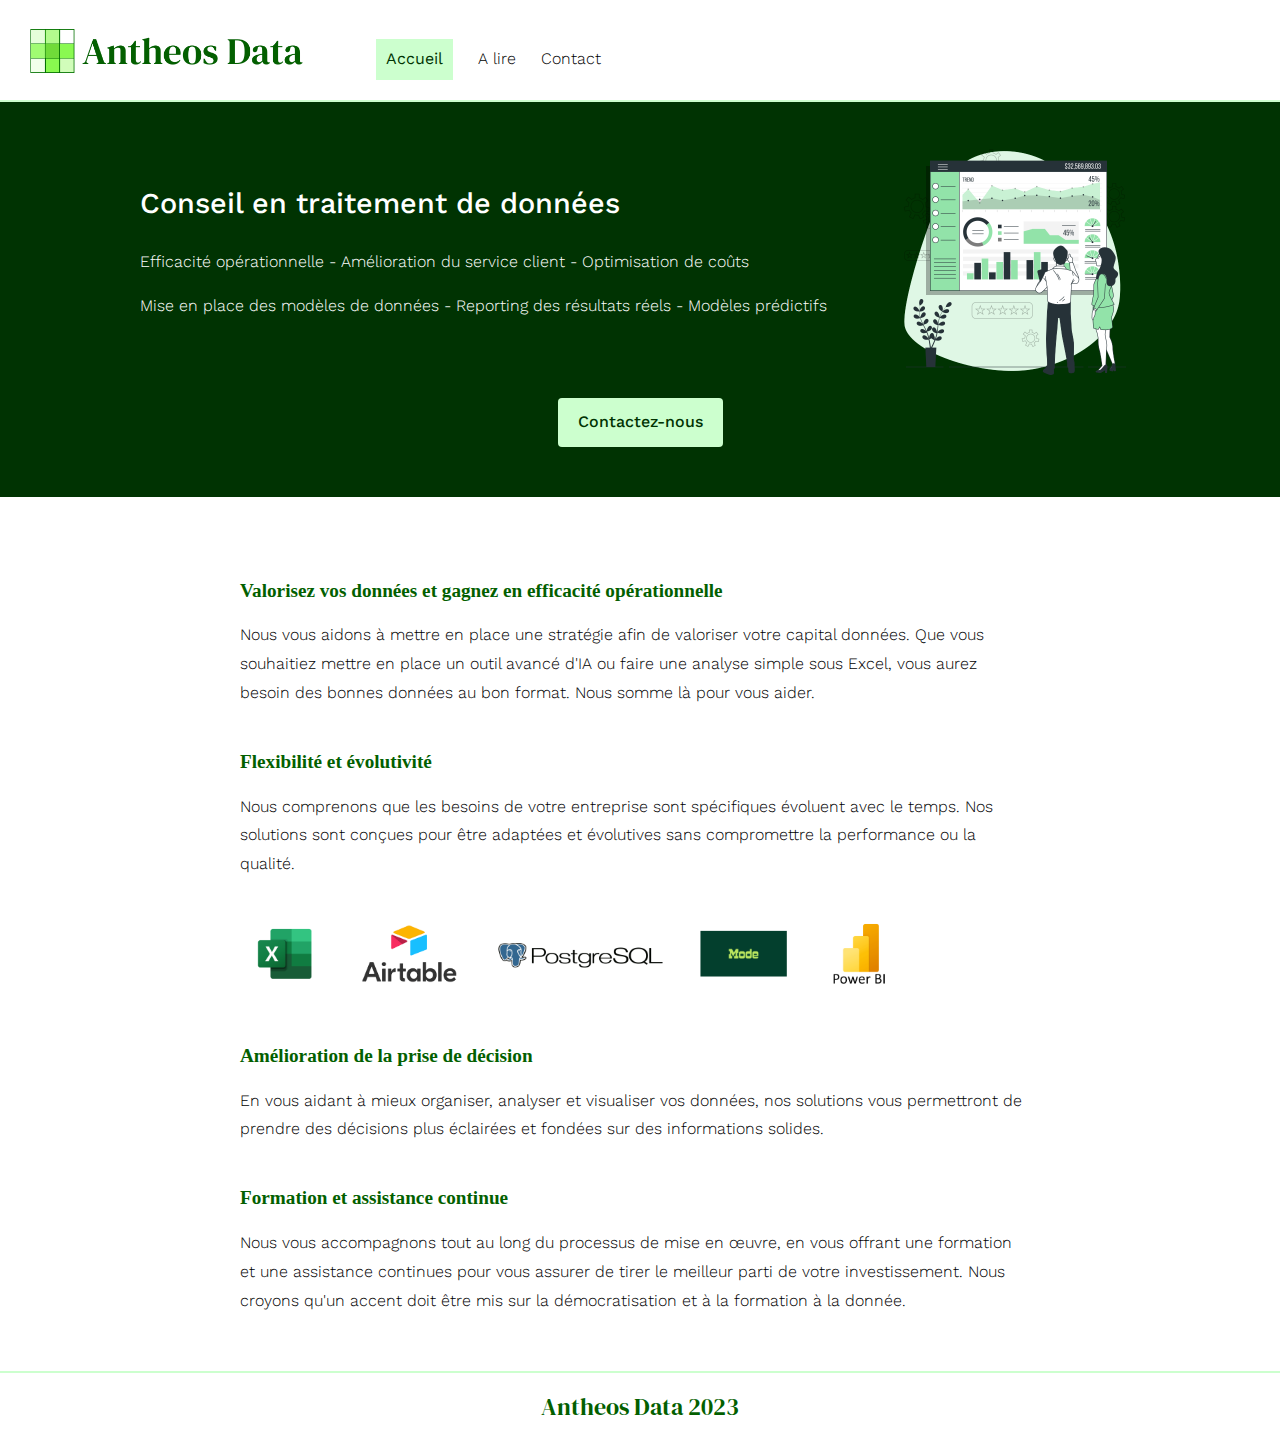
==== index.html @ 5d1bf807 "Initial commit" ====
<!DOCTYPE html>

<html lang="en">

<head>
  <meta charset="UTF-8">
  <meta http-equiv="X-UA-Compatible" content="IE=edge">
  <meta name="viewport" content="width=device-width, initial-scale=1.0">
  <link rel="preconnect" href="https://fonts.googleapis.com">
  <link rel="preconnect" href="https://fonts.gstatic.com" crossorigin>
  <link href="https://fonts.googleapis.com/css2?family=DM+Serif+Display:ital@0;1&family=EB+Garamond:ital,wght@0,400;0,500;1,400;1,500&family=Work+Sans:ital,wght@0,300;0,400;0,500;0,700;1,300;1,400&display=swap" rel="stylesheet">
  <link rel="stylesheet" href="./public/stylesheets/whitespace-reset.css">
  <link rel="stylesheet" href="./public/stylesheets/style.css">
  <link rel="icon" href="./public/images/favicon.ico">

  <title>Antheos Data</title>
</head>

<body>
  <header>
    <a href="./index.html">  
      <img id="logo" src="./public/images/Antheos Logo longueur@0.5x.png" alt="Antheos Data logo">
    </a>
    <nav>
      <ul>
        <li class="is-active"><a href="./index.html">Accueil</a></li>
        <li><a href="./a_lire.html">A lire</a></li>
        <li><a href="./contact.html">Contact</a></li>
      </ul>
    </nav>
  </header>

  <section id="hero">
    <div id="hero-content">
      <div id="hero-paragraph">
        <div id="hero-title">Conseil en traitement de données</div>
        <p>Efficacité opérationnelle - Amélioration du service client - Optimisation de coûts</p>
        <p>Mise en place des modèles de données - Reporting des résultats réels  - Modèles prédictifs</p>
      </div>
      <div id="hero-image">
        <img src="./public/images/hero-image.png" alt="Hero image">
      </div>
    </div>
    <a class="button" href="./contact.html">Contactez-nous</a> 
  </section>

  <section id="content">

    <p class="main_point">Valorisez vos données et gagnez en efficacité opérationnelle</p>
    <p>
      Nous vous aidons à mettre en place une stratégie afin de valoriser votre capital données. Que vous souhaitiez mettre en place
      un outil avancé d'IA ou faire une analyse simple sous Excel, vous aurez besoin des bonnes données au bon format. Nous
      somme là pour vous aider.
    </p>

    <p class="main_point">Flexibilité et évolutivité</p> 
    <p>
      Nous comprenons que les besoins de votre entreprise sont spécifiques évoluent avec le temps. 
      Nos solutions sont conçues pour être adaptées et évolutives sans compromettre la performance ou la qualité. 
    </p>

    <img src="./public/images/logos_software@2x.png" alt="logos de logiciels de gestion de données">
    
    <p class="main_point">Amélioration de la prise de décision</p>
    <p>
      En vous aidant à mieux organiser, analyser et visualiser vos données, nos solutions vous 
      permettront de prendre des décisions plus éclairées et fondées sur des informations solides.  
    </p>

    <p class="main_point">Formation et assistance continue</p>
    <p>
      Nous vous accompagnons tout au long du processus 
      de mise en œuvre, en vous offrant une formation et une assistance continues pour vous assurer de tirer le meilleur parti de votre investissement.
      Nous croyons qu'un accent doit être mis sur la démocratisation et à la formation à la donnée.
    </p>

  </section>
  
  <footer>
    Antheos Data 2023
  </footer>
  
</body>

</html>
---- public/stylesheets/style.css ----
:root {
  font-family: 'Work Sans', sans-serif;
  font-size: 100%;
  font-weight:300;
 
  --main-0: rgb(3, 95, 0);
  --main-1: rgb(134, 230, 89);
  --main-2: rgb(204, 255, 206);
  --main-3: rgb(0, 51, 2);
  --secondary-0: rgb(95, 0, 92);
  --secondary-1: rgb(255, 0, 247);
  --secondary-2: rgb(255, 153, 252);
  --background-0: rgb(255, 255, 255);
  --background-1: rgb(245, 245, 230);
}

body {    
  background-color: var(--background-0);
  display: flex;
  flex-direction: column;
  font-size: 1rem;
  height: 100%;
  line-height: 1.8rem;
  margin-top: 98px;
  min-height: 100vh;
}

#content {
  margin: 40px auto;
  max-width: 800px;
}

header {
  background-color: var(--background-0);
  border-bottom: var(--main-1) solid 2px;
  border-image: linear-gradient(to right, var(--main-2), var(--main-2)) 1;
  display: flex;
  position: fixed;
  top: 0;
  width: 100%;
}

h1, h2 {
  font-family: Georgia, 'Times New Roman', Times, serif;
  margin: 2rem 1rem 1rem 0;
}

h1 {
  background-color: var(--main-2);
  color: var(--main-0);
  font-size: 1.5rem;
  padding: 10px;
}

h2 {
  color: var(--main-0);
  font-size: 1.4rem;
}

p {
  margin: 1rem 1rem 1rem 0;
}

a:link { text-decoration: none; }
a:visited { text-decoration: none; }
a:hover { text-decoration: none; }

ul {
  list-style-type: square;
  list-style-position: inside;
}

li {
  margin-left: 2rem;
}

nav {
  display: inline-block;
  margin-left: 50px;
  margin-bottom: auto;
  margin-top: auto;
  padding-top: 18px;
}

nav ul li {
  display: inline-block;
  margin-right: 10px;
  margin-left: 10px;
}

nav ul li a {
  color: black;
  text-decoration: none;
}

.is-active > a {
  background-color: var(--main-2);
  color: var(--main-3);
  font-weight: 400;
  padding: 10px 10px 12px 10px;
}

footer {
  border-top: var(--main-3) solid 2px;
  border-image: linear-gradient(to right, var(--main-2), var(--main-2)) 1;
  color: var(--main-0);
  font-family: 'DM Serif Display', Georgia, 'Times New Roman', Times, serif;
  font-size: 1.5rem;
  height: 50px;
  margin-top: auto;
  margin-bottom: 0px;
  padding-top: 20px;
  text-align: center;
}

details > summary {
  font-family: Georgia, 'Times New Roman', Times, serif;
  color: var(--main-0);
  font-weight: bold;
  list-style-type: none;
  margin: 1rem;
}

details > summary::before {
  content: '▶';
  display: inline-block;
  margin-right: 5px;
  transform: rotate(0deg);
  transition: transform 0.2s linear;
}

details[open] > summary::before {
  transform: rotate(90deg);
}

.main_point {
  color: var(--main-0);
  font-family: Georgia, 'Times New Roman', Times, serif;
  font-size: 1.2rem;
  font-weight: bold;
  margin-top: 40px;
}

.button {
  background-color: var(--main-2);
  border-radius: 4px;
  color: var(--main-3);
  display: inline-block;
  font-weight: 500;
  outline: none;
  padding: 10px 20px;
  text-align: center;
  text-decoration: none;
  transition: 0.5s;
}

.button:hover {
  background-color: var(--main-2);
}

#logo {
  display: inline-block;
  width: 300px;
  margin: 12px 0 0 16px;
}

#hero {
  background-color: var(--main-3);
  border-image: linear-gradient(to right, var(--secondary-0), var(--secondary-1)) 1;
  color: white;
  padding: 30px 0 50px 0;
  text-align: center;
}

#hero-content {
  align-items: center;
  display: flex;
  flex-wrap: wrap;
  justify-content: space-between;
  max-width: 1000px;
  margin: 0 auto;
  text-align: left;
}

#hero-image {
  margin: 10px 0 0 0;
  width: 250px;
}

#hero-paragraph {
  box-sizing: border-box;
  display: inline-block;
  flex: 1;
}

#hero-title {
  font-size: 1.8rem;
  font-weight: 500;
  margin-bottom: 30px;
  text-align: left;
}

#hero-image > img {
  width: 250px;
}

#content > img {
  margin: 20px 0 0 0;
  width: 700px;
}

#lire {
  background-color: var(--main-2);
  padding-left: 30px;
}

.lire-hero {
  align-items: center;
  display: flex;
  flex-wrap: wrap;
  justify-content: space-between;
  max-width: 850px;
  margin: 0 auto;
  text-align: left;
}
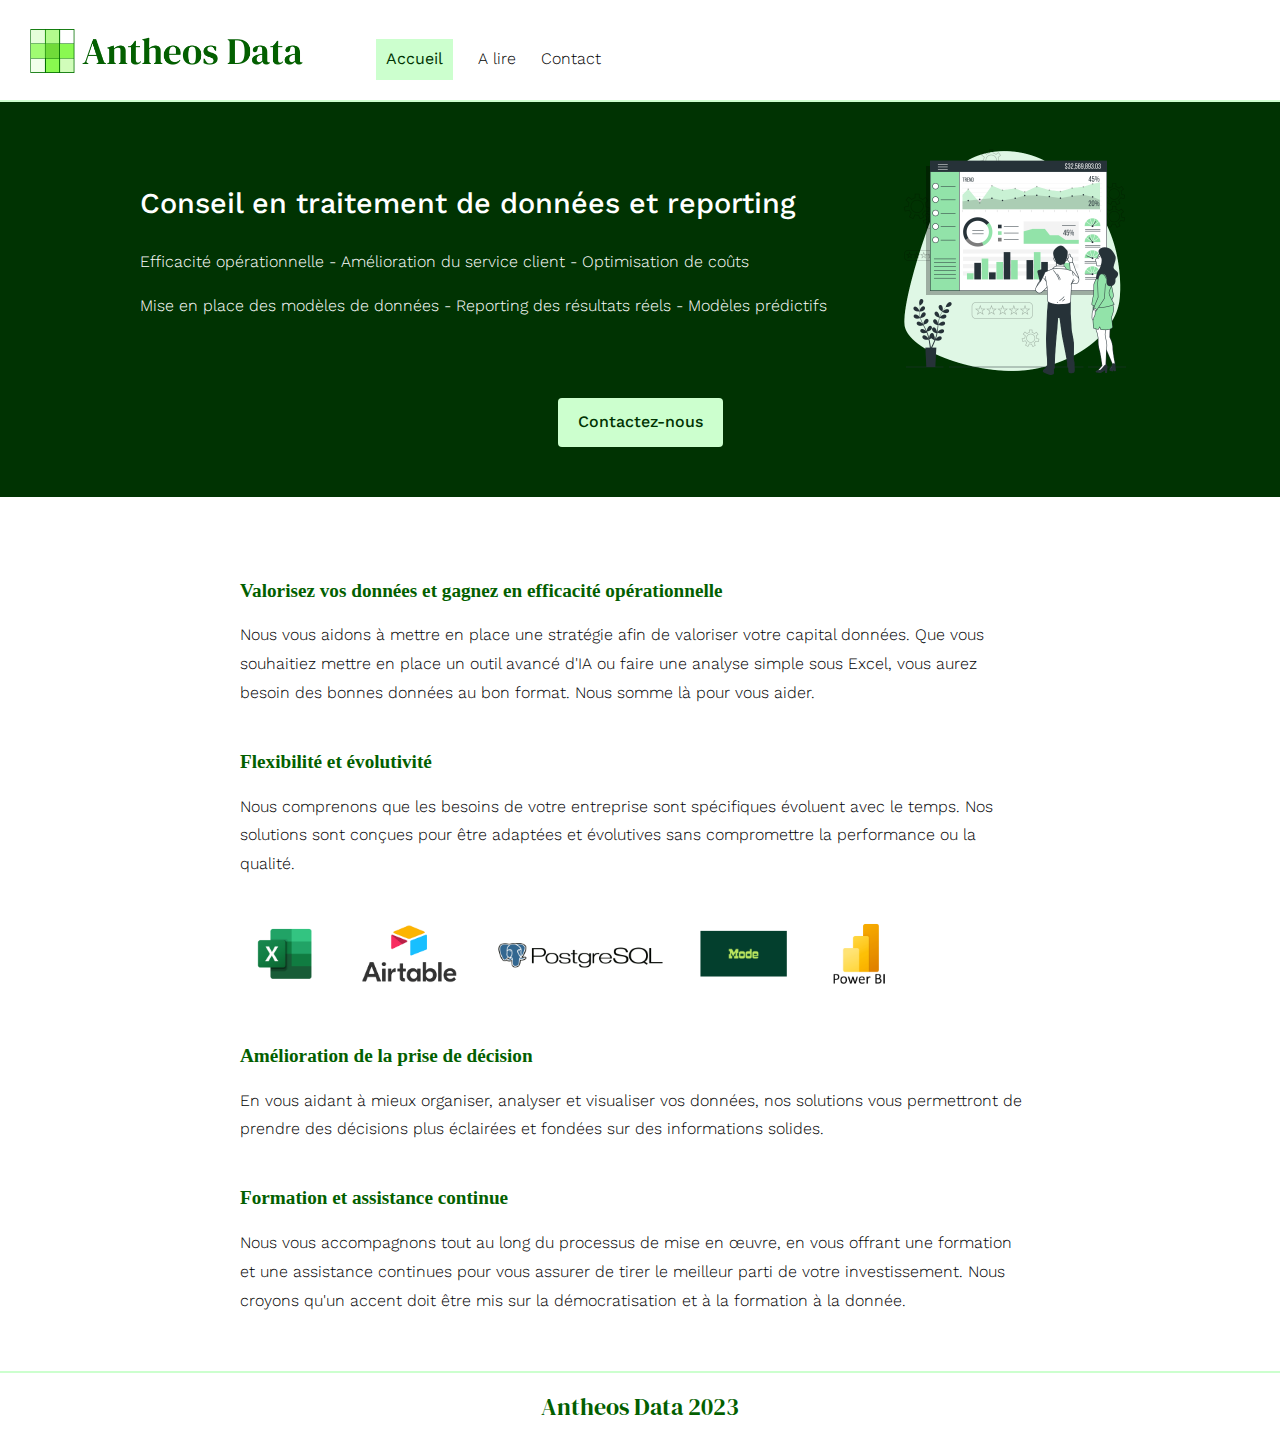
==== commit 601b2d0c: "premiere mod" ====
--- a/index.html
+++ b/index.html
@@ -33,7 +33,7 @@
   <section id="hero">
     <div id="hero-content">
       <div id="hero-paragraph">
-        <div id="hero-title">Conseil en traitement de données</div>
+        <div id="hero-title">Conseil en traitement de données et reporting</div>
         <p>Efficacité opérationnelle - Amélioration du service client - Optimisation de coûts</p>
         <p>Mise en place des modèles de données - Reporting des résultats réels  - Modèles prédictifs</p>
       </div>
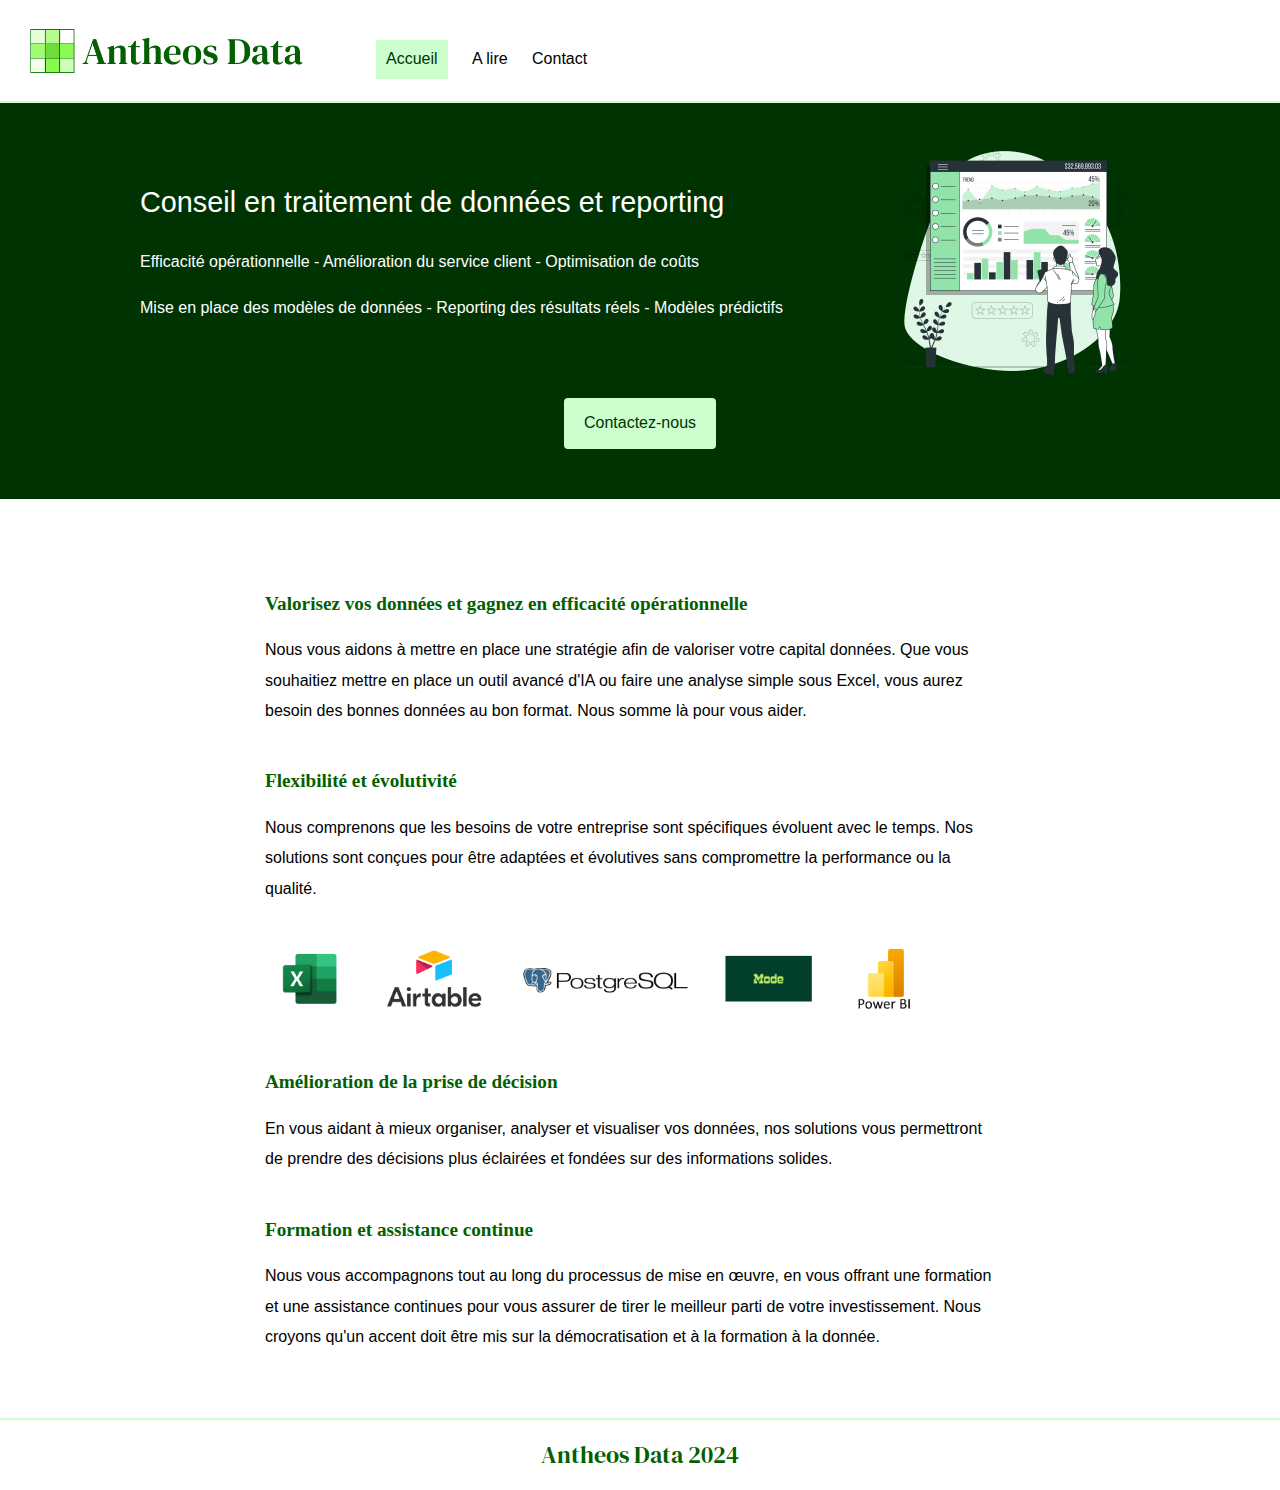
==== commit ef54fa13: "changed date" ====
--- a/index.html
+++ b/index.html
@@ -18,7 +18,7 @@
 
 <body>
   <header>
-    <a href="./index.html">  
+    <a href="./index.html">
       <img id="logo" src="./public/images/Antheos Logo longueur@0.5x.png" alt="Antheos Data logo">
     </a>
     <nav>
@@ -41,7 +41,7 @@
         <img src="./public/images/hero-image.png" alt="Hero image">
       </div>
     </div>
-    <a class="button" href="./contact.html">Contactez-nous</a> 
+    <a class="button" href="./contact.html">Contactez-nous</a>
   </section>
 
   <section id="content">
@@ -53,33 +53,33 @@
       somme là pour vous aider.
     </p>
 
-    <p class="main_point">Flexibilité et évolutivité</p> 
+    <p class="main_point">Flexibilité et évolutivité</p>
     <p>
-      Nous comprenons que les besoins de votre entreprise sont spécifiques évoluent avec le temps. 
-      Nos solutions sont conçues pour être adaptées et évolutives sans compromettre la performance ou la qualité. 
+      Nous comprenons que les besoins de votre entreprise sont spécifiques évoluent avec le temps.
+      Nos solutions sont conçues pour être adaptées et évolutives sans compromettre la performance ou la qualité.
     </p>
 
     <img src="./public/images/logos_software@2x.png" alt="logos de logiciels de gestion de données">
-    
+
     <p class="main_point">Amélioration de la prise de décision</p>
     <p>
-      En vous aidant à mieux organiser, analyser et visualiser vos données, nos solutions vous 
-      permettront de prendre des décisions plus éclairées et fondées sur des informations solides.  
+      En vous aidant à mieux organiser, analyser et visualiser vos données, nos solutions vous
+      permettront de prendre des décisions plus éclairées et fondées sur des informations solides.
     </p>
 
     <p class="main_point">Formation et assistance continue</p>
     <p>
-      Nous vous accompagnons tout au long du processus 
+      Nous vous accompagnons tout au long du processus
       de mise en œuvre, en vous offrant une formation et une assistance continues pour vous assurer de tirer le meilleur parti de votre investissement.
       Nous croyons qu'un accent doit être mis sur la démocratisation et à la formation à la donnée.
     </p>
 
   </section>
-  
+
   <footer>
-    Antheos Data 2023
+    Antheos Data 2024
   </footer>
-  
+
 </body>
 
 </html>
--- a/public/stylesheets/style.css
+++ b/public/stylesheets/style.css
@@ -1,11 +1,12 @@
 :root {
-  font-family: 'Work Sans', sans-serif;
+  font-family: 'Helvetica', 'Work Sans', sans-serif;
   font-size: 100%;
   font-weight:300;
  
   --main-0: rgb(3, 95, 0);
   --main-1: rgb(134, 230, 89);
   --main-2: rgb(204, 255, 206);
+  --main-2-soft: rgba(204, 255, 206, 0.3);
   --main-3: rgb(0, 51, 2);
   --secondary-0: rgb(95, 0, 92);
   --secondary-1: rgb(255, 0, 247);
@@ -20,14 +21,14 @@
   flex-direction: column;
   font-size: 1rem;
   height: 100%;
-  line-height: 1.8rem;
+  line-height: 1.9rem;
   margin-top: 98px;
   min-height: 100vh;
 }
 
 #content {
-  margin: 40px auto;
-  max-width: 800px;
+  margin: 50px auto;
+  max-width: 750px;
 }
 
 header {
@@ -42,14 +43,17 @@
 
 h1, h2 {
   font-family: Georgia, 'Times New Roman', Times, serif;
-  margin: 2rem 1rem 1rem 0;
+  margin: 2rem 0 1rem 0;
 }
 
 h1 {
-  background-color: var(--main-2);
   color: var(--main-0);
   font-size: 1.5rem;
-  padding: 10px;
+  padding: 15px 0 10px;
+}
+
+.lire {
+  margin-bottom: 30px;
 }
 
 h2 {
@@ -59,6 +63,7 @@
 
 p {
   margin: 1rem 1rem 1rem 0;
+  align-items: center;
 }
 
 a:link { text-decoration: none; }
@@ -72,6 +77,15 @@
 
 li {
   margin-left: 2rem;
+}
+
+strong {
+  font-weight: 400;
+}
+
+blockquote {
+  color: grey;
+  font-style: italic;
 }
 
 nav {
@@ -116,7 +130,7 @@
 details > summary {
   font-family: Georgia, 'Times New Roman', Times, serif;
   color: var(--main-0);
-  font-weight: bold;
+  font-weight: 400;
   list-style-type: none;
   margin: 1rem;
 }
@@ -209,17 +223,3 @@
   width: 700px;
 }
 
-#lire {
-  background-color: var(--main-2);
-  padding-left: 30px;
-}
-
-.lire-hero {
-  align-items: center;
-  display: flex;
-  flex-wrap: wrap;
-  justify-content: space-between;
-  max-width: 850px;
-  margin: 0 auto;
-  text-align: left;
-}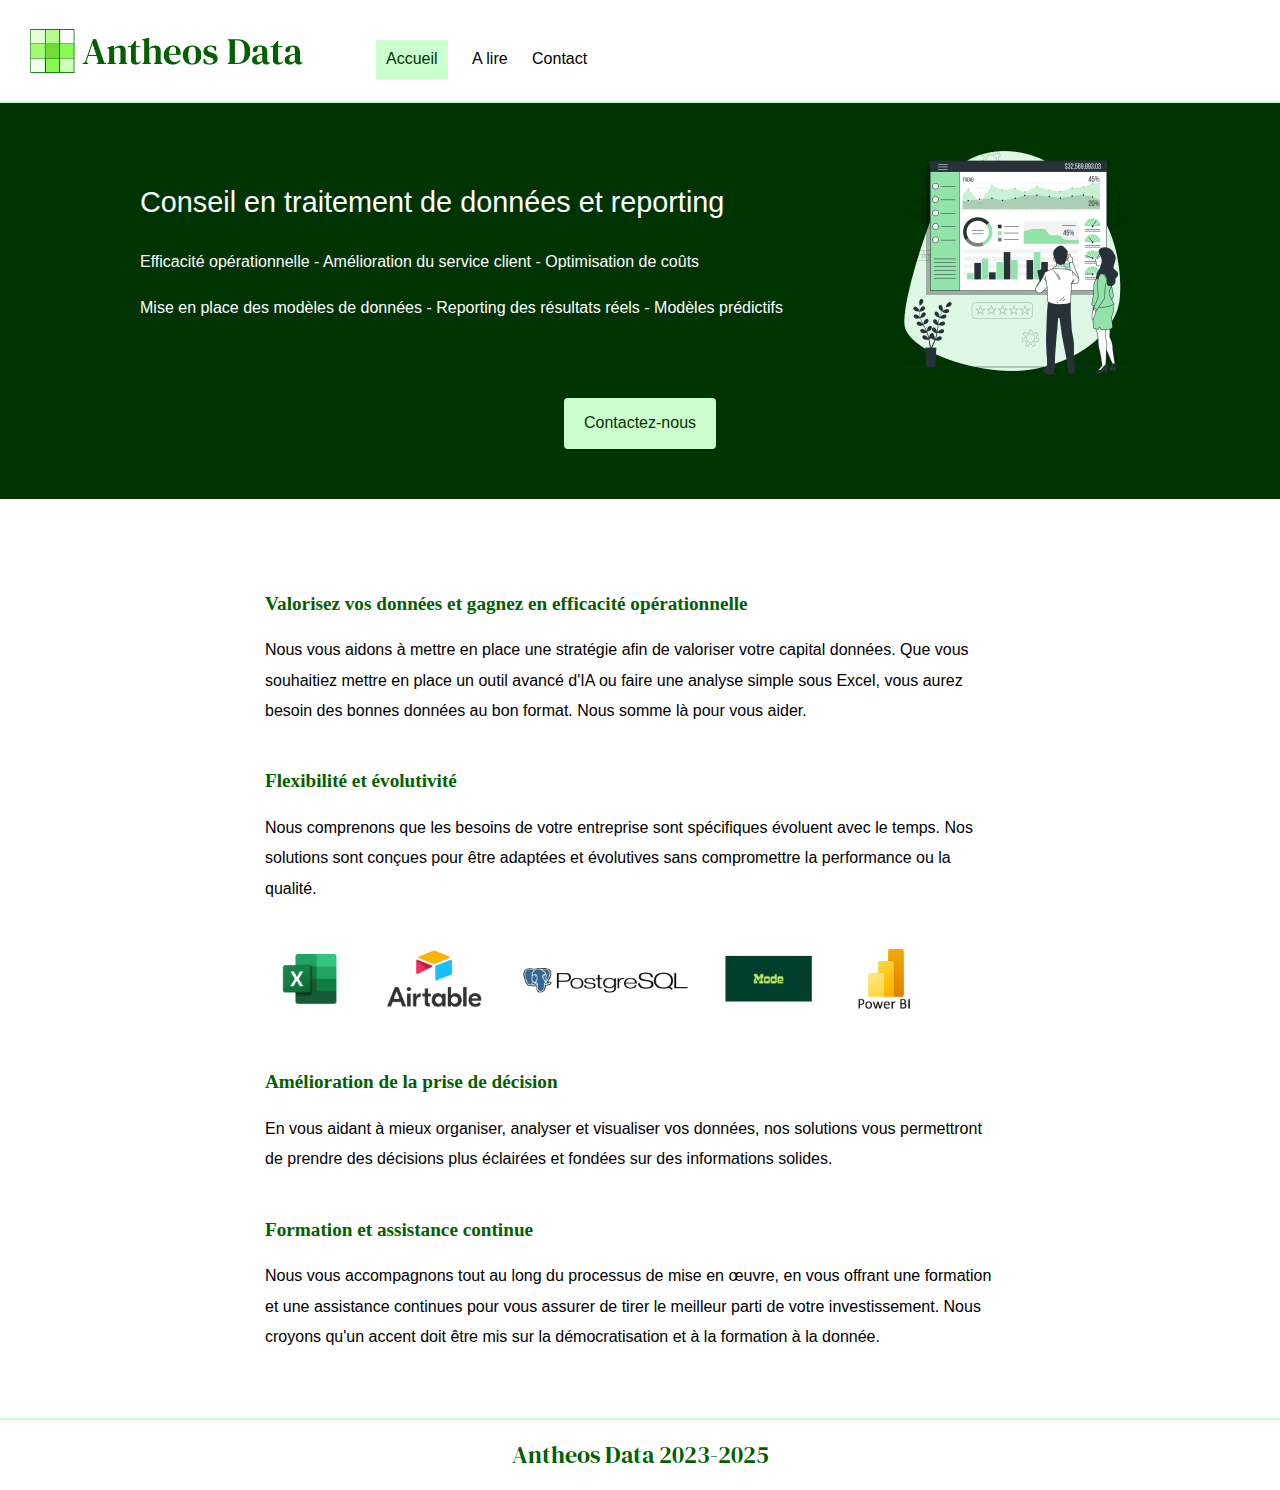
==== commit 17786172: "changed date footer" ====
--- a/index.html
+++ b/index.html
@@ -77,7 +77,7 @@
   </section>
 
   <footer>
-    Antheos Data 2024
+    Antheos Data 2023-2025
   </footer>
 
 </body>
--- a/public/stylesheets/style.css
+++ b/public/stylesheets/style.css
@@ -2,7 +2,7 @@
   font-family: 'Helvetica', 'Work Sans', sans-serif;
   font-size: 100%;
   font-weight:300;
- 
+
   --main-0: rgb(3, 95, 0);
   --main-1: rgb(134, 230, 89);
   --main-2: rgb(204, 255, 206);
@@ -15,7 +15,7 @@
   --background-1: rgb(245, 245, 230);
 }
 
-body {    
+body {
   background-color: var(--background-0);
   display: flex;
   flex-direction: column;
@@ -41,79 +41,6 @@
   width: 100%;
 }
 
-h1, h2 {
-  font-family: Georgia, 'Times New Roman', Times, serif;
-  margin: 2rem 0 1rem 0;
-}
-
-h1 {
-  color: var(--main-0);
-  font-size: 1.5rem;
-  padding: 15px 0 10px;
-}
-
-.lire {
-  margin-bottom: 30px;
-}
-
-h2 {
-  color: var(--main-0);
-  font-size: 1.4rem;
-}
-
-p {
-  margin: 1rem 1rem 1rem 0;
-  align-items: center;
-}
-
-a:link { text-decoration: none; }
-a:visited { text-decoration: none; }
-a:hover { text-decoration: none; }
-
-ul {
-  list-style-type: square;
-  list-style-position: inside;
-}
-
-li {
-  margin-left: 2rem;
-}
-
-strong {
-  font-weight: 400;
-}
-
-blockquote {
-  color: grey;
-  font-style: italic;
-}
-
-nav {
-  display: inline-block;
-  margin-left: 50px;
-  margin-bottom: auto;
-  margin-top: auto;
-  padding-top: 18px;
-}
-
-nav ul li {
-  display: inline-block;
-  margin-right: 10px;
-  margin-left: 10px;
-}
-
-nav ul li a {
-  color: black;
-  text-decoration: none;
-}
-
-.is-active > a {
-  background-color: var(--main-2);
-  color: var(--main-3);
-  font-weight: 400;
-  padding: 10px 10px 12px 10px;
-}
-
 footer {
   border-top: var(--main-3) solid 2px;
   border-image: linear-gradient(to right, var(--main-2), var(--main-2)) 1;
@@ -125,6 +52,79 @@
   margin-bottom: 0px;
   padding-top: 20px;
   text-align: center;
+}
+
+h1, h2 {
+  font-family: Georgia, 'Times New Roman', Times, serif;
+  margin: 2rem 0 1rem 0;
+}
+
+h1 {
+  color: var(--main-0);
+  font-size: 1.5rem;
+  padding: 15px 0 10px;
+}
+
+.lire {
+  margin-bottom: 30px;
+}
+
+h2 {
+  color: var(--main-0);
+  font-size: 1.4rem;
+}
+
+p {
+  margin: 1rem 1rem 1rem 0;
+  align-items: center;
+}
+
+a:link { text-decoration: none; }
+a:visited { text-decoration: none; }
+a:hover { text-decoration: none; }
+
+ul {
+  list-style-type: square;
+  list-style-position: inside;
+}
+
+li {
+  margin-left: 2rem;
+}
+
+strong {
+  font-weight: 400;
+}
+
+blockquote {
+  color: grey;
+  font-style: italic;
+}
+
+nav {
+  display: inline-block;
+  margin-left: 50px;
+  margin-bottom: auto;
+  margin-top: auto;
+  padding-top: 18px;
+}
+
+nav ul li {
+  display: inline-block;
+  margin-right: 10px;
+  margin-left: 10px;
+}
+
+nav ul li a {
+  color: black;
+  text-decoration: none;
+}
+
+.is-active > a {
+  background-color: var(--main-2);
+  color: var(--main-3);
+  font-weight: 400;
+  padding: 10px 10px 12px 10px;
 }
 
 details > summary {
@@ -222,4 +222,3 @@
   margin: 20px 0 0 0;
   width: 700px;
 }
-
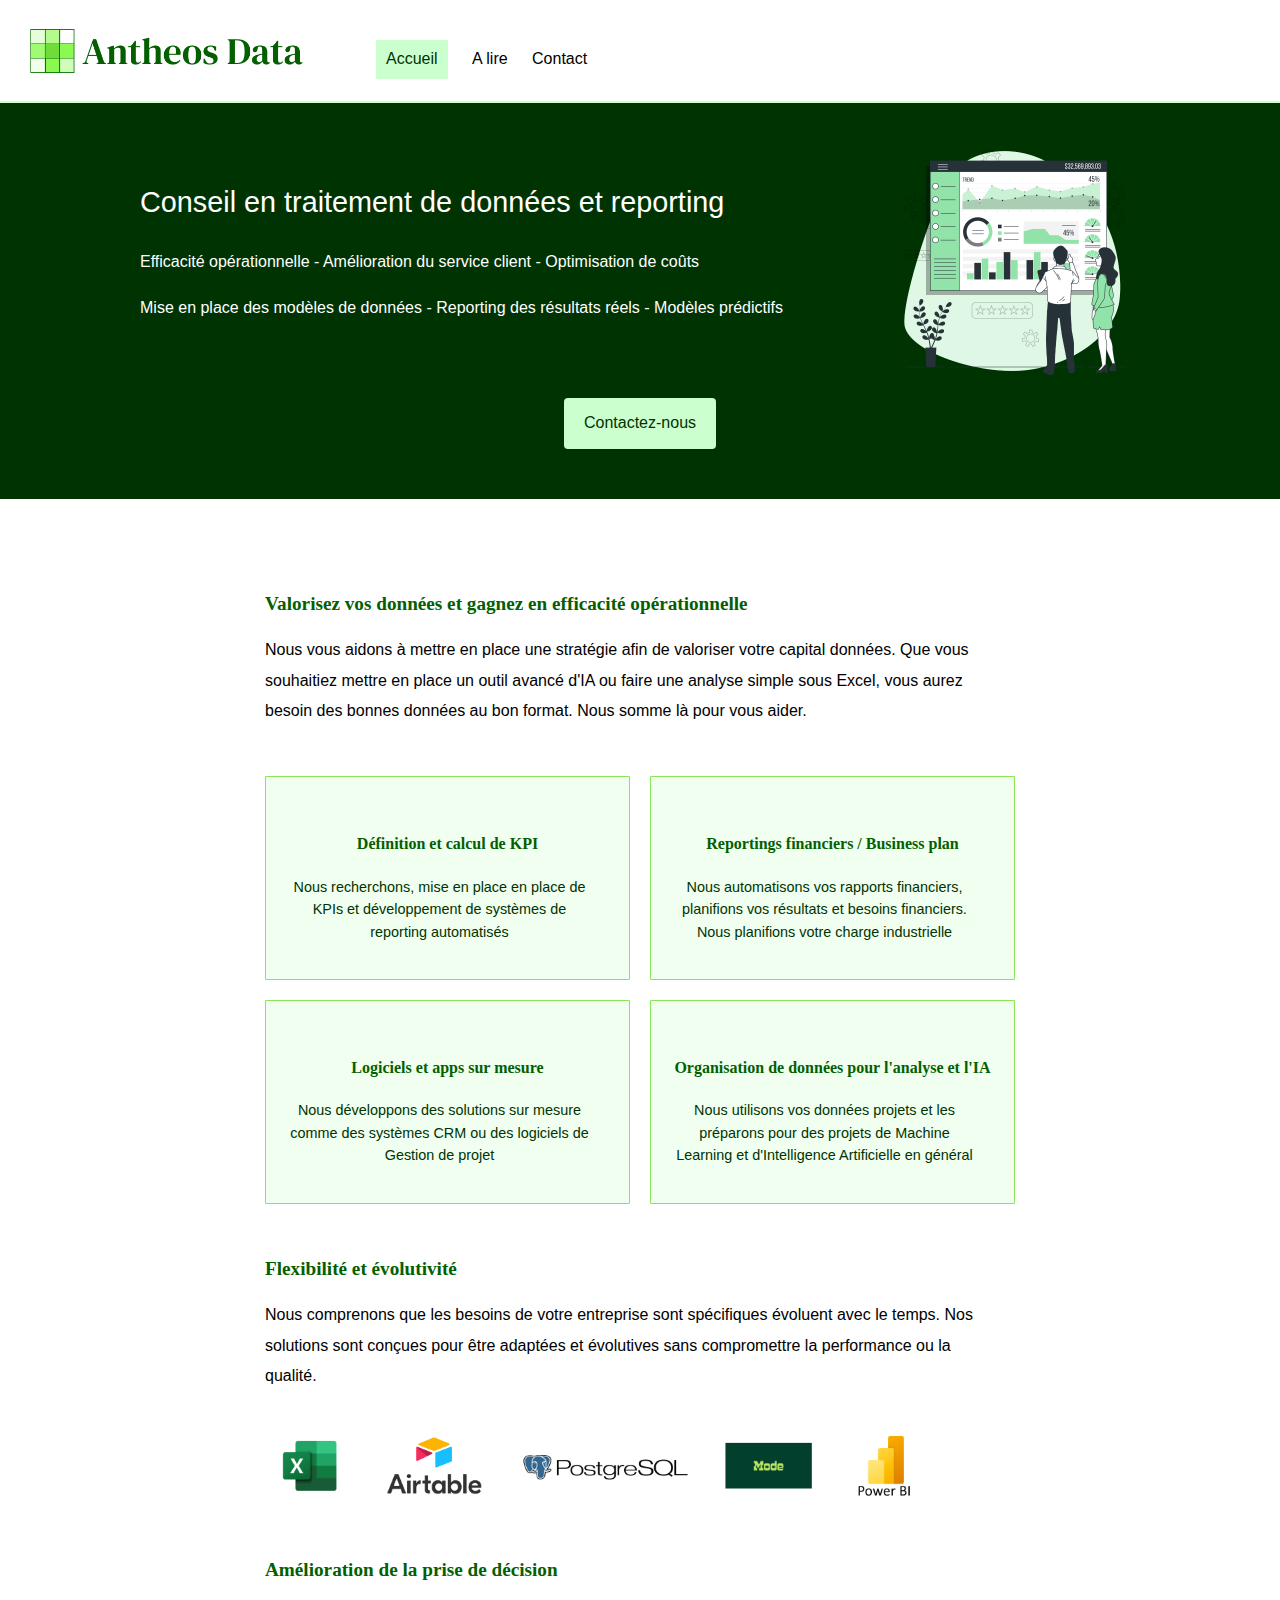
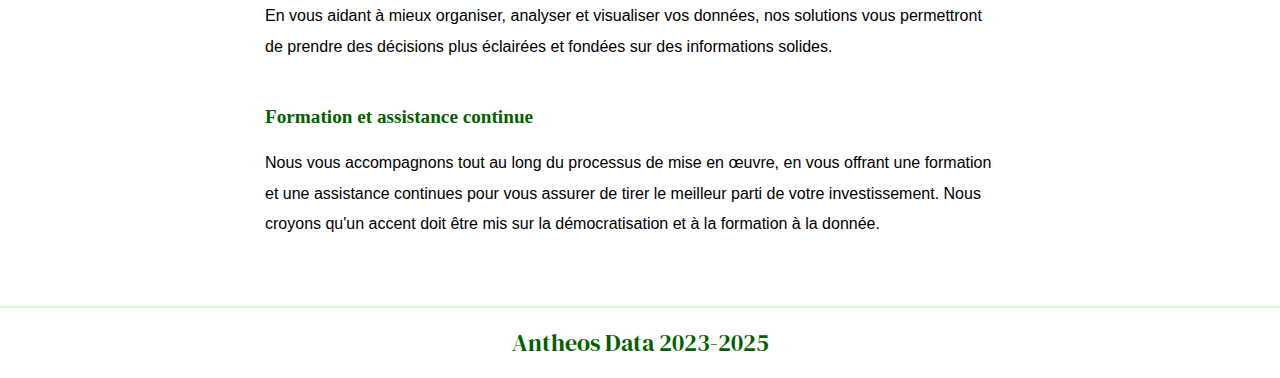
==== commit 0d0a2153: "added project squares" ====
--- a/index.html
+++ b/index.html
@@ -1,7 +1,5 @@
 <!DOCTYPE html>
-
 <html lang="en">
-
 <head>
   <meta charset="UTF-8">
   <meta http-equiv="X-UA-Compatible" content="IE=edge">
@@ -53,6 +51,27 @@
       somme là pour vous aider.
     </p>
 
+    <section id="projects">
+      <div class="project-grid">
+        <div class="project-square">
+          <h3>Définition et calcul de KPI</h3>
+          <p>Nous recherchons, mise en place en place de KPIs et développement de systèmes de reporting automatisés</p>
+        </div>
+        <div class="project-square">
+          <h3>Reportings financiers / Business plan</h3>
+          <p>Nous automatisons vos rapports financiers, planifions vos résultats et besoins financiers. Nous planifions votre charge industrielle</p>
+        </div>
+        <div class="project-square">
+          <h3>Logiciels et apps sur mesure</h3>
+          <p>Nous développons des solutions sur mesure comme des systèmes CRM ou des logiciels de Gestion de projet</p>
+        </div>
+        <div class="project-square">
+          <h3>Organisation de données pour l'analyse et l'IA</h3>
+          <p>Nous utilisons vos données projets et les préparons pour des projets de Machine Learning et d'Intelligence Artificielle en général</p>
+        </div>
+      </div>
+    </section>
+
     <p class="main_point">Flexibilité et évolutivité</p>
     <p>
       Nous comprenons que les besoins de votre entreprise sont spécifiques évoluent avec le temps.
--- a/public/stylesheets/style.css
+++ b/public/stylesheets/style.css
@@ -26,6 +26,44 @@
   min-height: 100vh;
 }
 
+#projects {
+  margin: 50px auto;
+  max-width: 750px;
+}
+
+.project-grid {
+  display: grid;
+  grid-template-columns: repeat(2, 1fr);
+  gap: 20px;
+  margin-top: 40px;
+}
+
+.project-square {
+  background-color: var(--main-2-soft);
+  border: 0.5px solid var(--main-1);
+  border-radius: 1px;
+  padding: 20px;
+  text-align: center;
+  transition: transform 0.3s ease, box-shadow 0.3s ease;
+}
+
+.project-square:hover {
+  transform: translateY(-5px);
+  box-shadow: 0 4px 8px rgba(0, 0, 0, 0.2);
+}
+
+.project-square h3 {
+  color: var(--main-0);
+  font-size: 1rem;
+  margin-bottom: 10px;
+}
+
+.project-square p {
+  color: var(--main-3);
+  font-size: 0.9rem;
+  line-height: 1.4rem;
+}
+
 #content {
   margin: 50px auto;
   max-width: 750px;
@@ -54,7 +92,7 @@
   text-align: center;
 }
 
-h1, h2 {
+h1, h2, h3 {
   font-family: Georgia, 'Times New Roman', Times, serif;
   margin: 2rem 0 1rem 0;
 }
@@ -65,13 +103,13 @@
   padding: 15px 0 10px;
 }
 
+h2 {
+  color: var(--main-0);
+  font-size: 1.4rem;
+}
+
 .lire {
   margin-bottom: 30px;
-}
-
-h2 {
-  color: var(--main-0);
-  font-size: 1.4rem;
 }
 
 p {
@@ -169,7 +207,9 @@
 }
 
 .button:hover {
-  background-color: var(--main-2);
+  background-color: var(--main-1);
+  transform: translateY(-5px);
+  box-shadow: 0 4px 8px rgba(0, 0, 0, 0.2);
 }
 
 #logo {
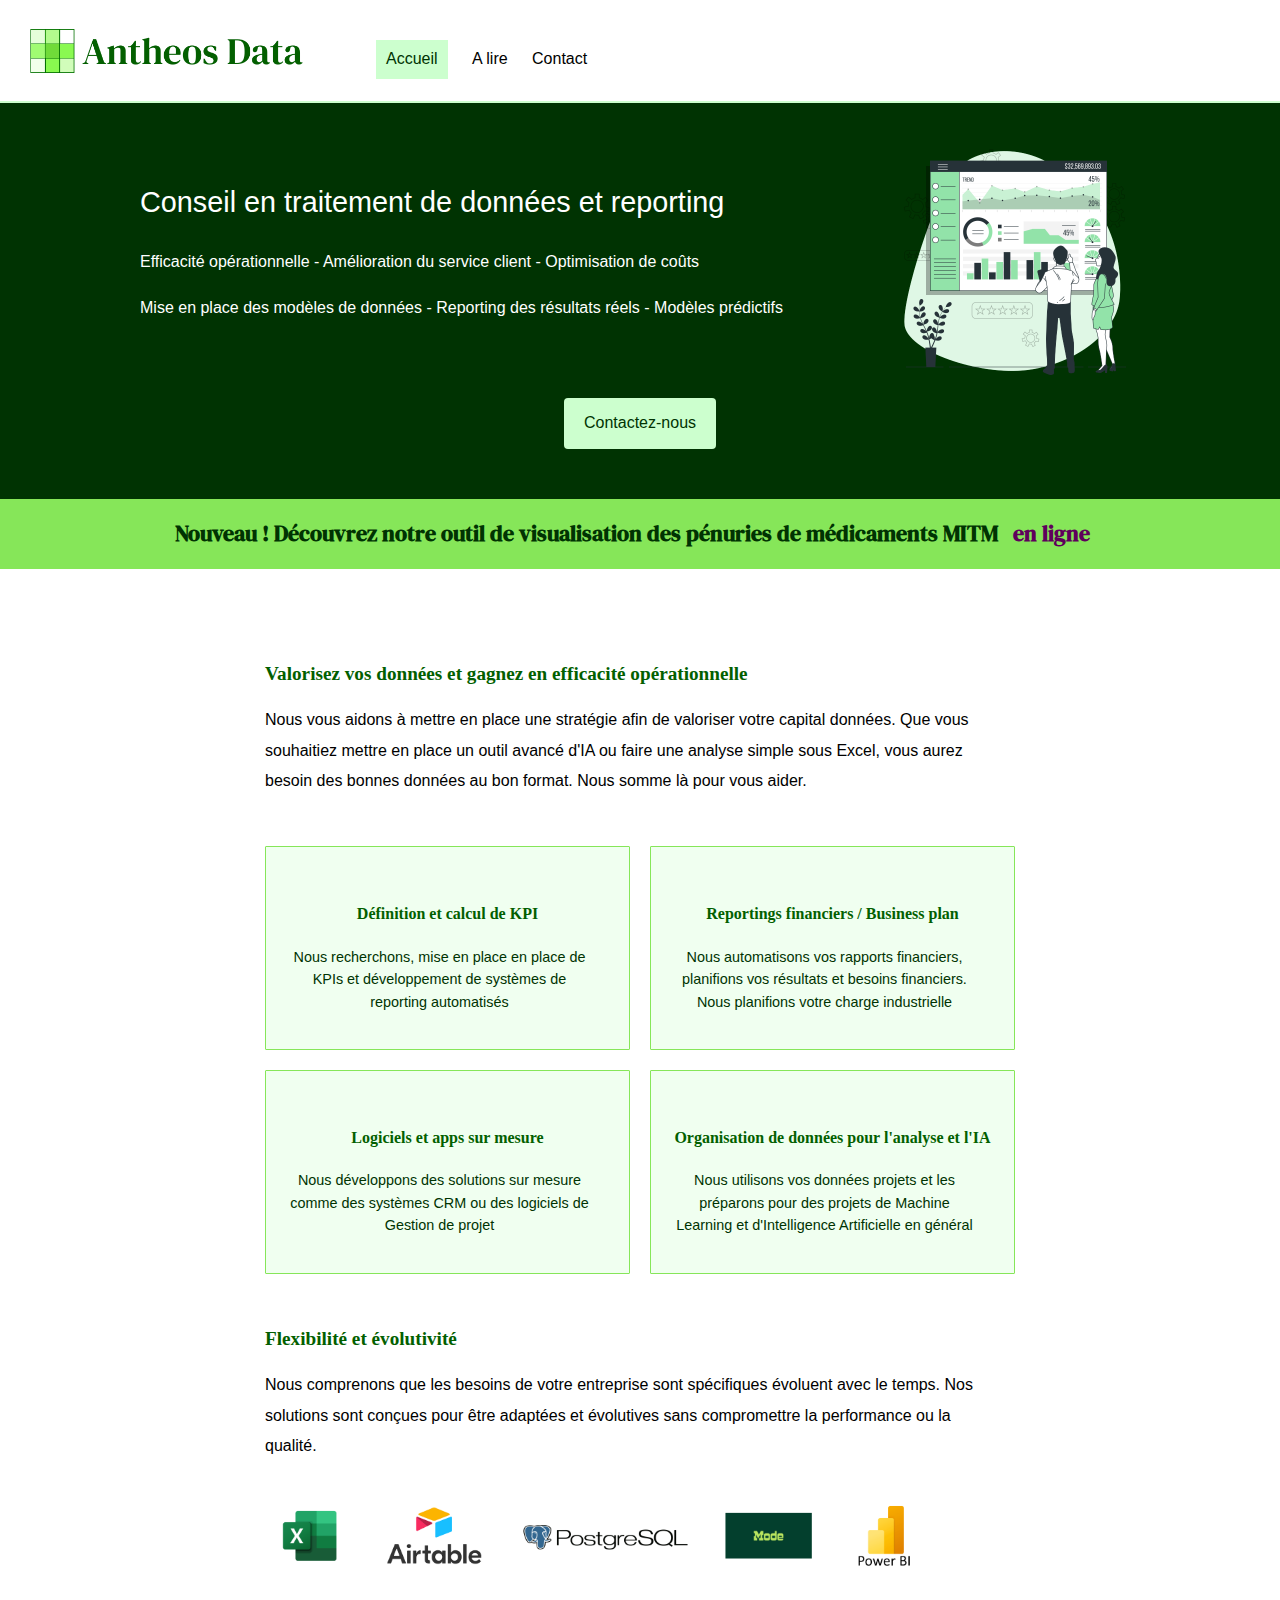
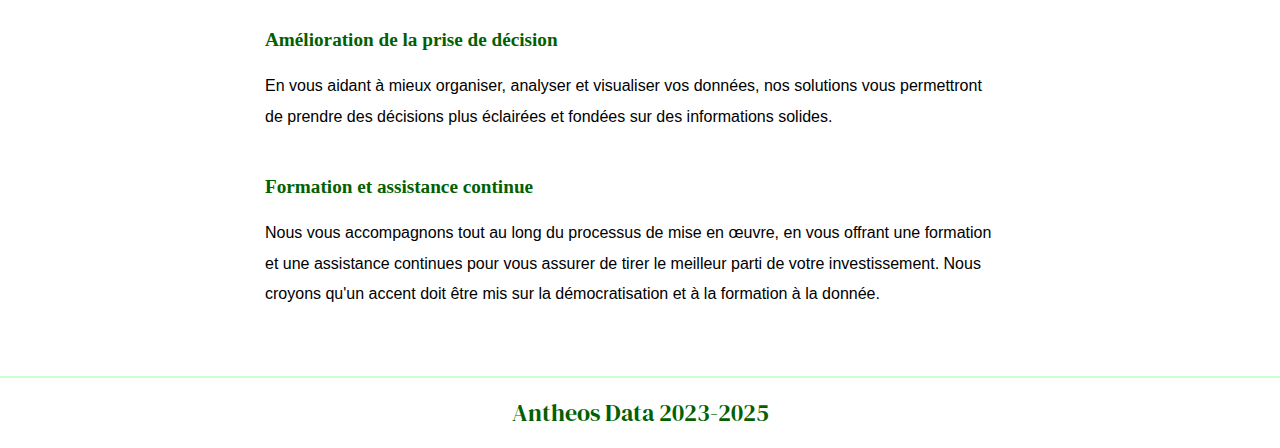
==== commit cb72b22a: "added launch message dispomed" ====
--- a/index.html
+++ b/index.html
@@ -41,6 +41,10 @@
     </div>
     <a class="button" href="./contact.html">Contactez-nous</a>
   </section>
+
+  <div id="announcement-bar">
+    <p>Nouveau ! Découvrez notre outil de visualisation des pénuries de médicaments MITM <a href="https://app.antheosdata.com">en ligne</a></p>
+  </div>
 
   <section id="content">
 
--- a/public/stylesheets/style.css
+++ b/public/stylesheets/style.css
@@ -9,7 +9,7 @@
   --main-2-soft: rgba(204, 255, 206, 0.3);
   --main-3: rgb(0, 51, 2);
   --secondary-0: rgb(95, 0, 92);
-  --secondary-1: rgb(255, 0, 247);
+  --secondary-1: rgb(255, 0, 255);
   --secondary-2: rgb(255, 153, 252);
   --background-0: rgb(255, 255, 255);
   --background-1: rgb(245, 245, 230);
@@ -112,6 +112,33 @@
   margin-bottom: 30px;
 }
 
+#announcement-bar {
+  align-items: center;
+  background-color: var(--main-1);
+  color: var(--main-3);
+  display: flex;
+  font-size: 1.4em;
+  font-family: 'DM Serif Display', Georgia, 'Times New Roman', Times, serif;
+  height: 70px;
+  justify-content: center;
+  text-align: center;
+  font-weight: 600;
+  padding: 0 20px;
+}
+
+#announcement-bar a {
+  color: var(--secondary-0);
+  margin-left: 10px;
+}
+
+#announcement-bar a:hover {
+  color: var(--secondary-1);
+}
+
+#announcement-bar a:visited {
+  color: var(--secondary-1);
+}
+
 p {
   margin: 1rem 1rem 1rem 0;
   align-items: center;
